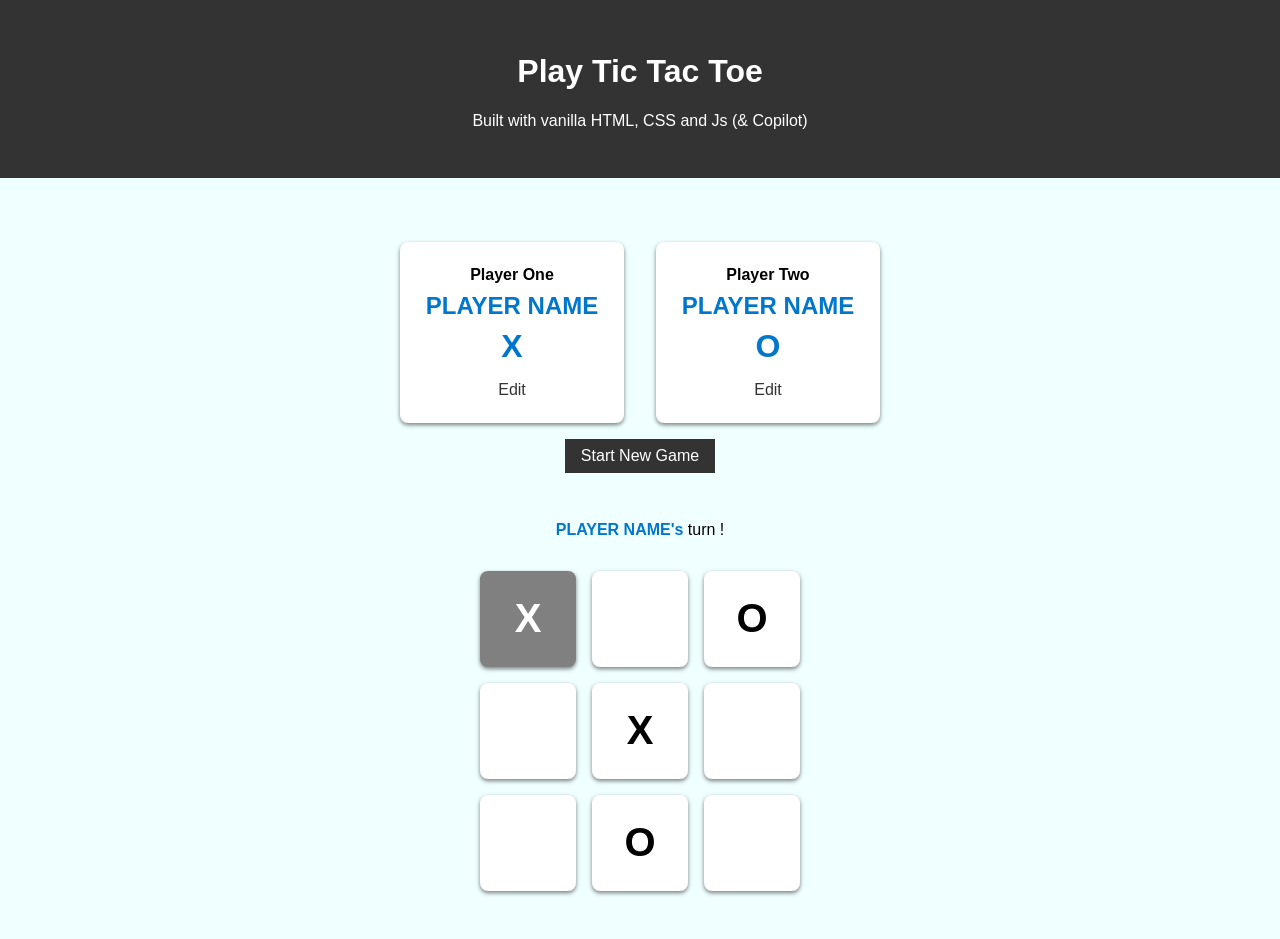
==== tic-tac-toe/index.html @ 69e19ccb "Adds styling for game board" ====
<!DOCTYPE html>
<html lang="en">

<head>
  <meta charset="UTF-8">
  <meta name="viewport" content="width=device-width, initial-scale=1.0">
  <title>Tic-Tac-Toe The Game</title>
  <link rel="preconnect" href="https://fonts.googleapis.com">
  <link rel="preconnect" href="https://fonts.gstatic.com" crossorigin>
  <link href="https://fonts.googleapis.com/css2?family=Source+Code+Pro&display=swap" rel="stylesheet">
  <link rel="stylesheet" href="styles/styles.css">
  <link rel="stylesheet" href="styles/config.css">
  <link rel="stylesheet" href="styles/game.css">
  <link rel="stylesheet" href="styles/overlays.css">
</head>

<body>
  <div id="backdrop"></div>
  <header id="main-header">
    <h1>Play Tic Tac Toe</h1>
    <p> Built with vanilla HTML, CSS and Js (& Copilot)</p>
  </header>
  <main>
    <aside class="modal" id="config-overlay">
      <h2>Name registration</h2>
      <form id="player-form">
        <div class="form-control">
          <label for="player-name">Enter your name</label>
          <input type="text" id="player-name" name="player-name" required>
        </div>
        <div>
          <button class="btn btn-alt" type="button">Cancel</button>
          <button class="btn" type="submit">Confirm</button>
        </div>
      </form>
    </aside>
    <section id="game-config">
      <ol>
        <li>
          <article>
            <h2>Player One</h2>
            <h3>PLAYER NAME</h3>
            <p class="player-symbol">X</p>
            <button class="btn btn-alt">Edit</button>
          </article>
        </li>
        <li>
          <article>
            <h2>Player Two</h2>
            <h3>PLAYER NAME</h3>
            <p class="player-symbol">O</p>
            <button class="btn btn-alt">Edit</button>
          </article>
        </li>
      </ol>
      <button class="btn" id="start-game">Start New Game</button>
    </section>
    <section id="active-game">
      <article id="game-over">
        <h2>
          You won! <span id="winner-game">PLAYER NAME</span>
        </h2>
        <p>Keep playing! </p>
      </article>
      <p><span id="active-player-name">PLAYER NAME's</span> turn !</p>
      <ol id="game-board">
        <li class="disabled">X</li>
        <li></li>
        <li>O</li>

        <li></li>
        <li>X</li>
        <li></li>

        <li></li>
        <li>O</li>
        <li></li>
      </ol>
    </section>
  </main>
</body>

</html>
---- tic-tac-toe/styles/styles.css ----
body{
  margin: 0;
  font-family: 'Caveat', sans-serif;
  color: black;
  background-color: azure;
}

#main-header{
  background-color: #333;
  color: white;
  padding: 2rem 5%;
  text-align: center;
}

.btn{
  font: inherit;
  background-color: #333;
  color: white;
  border: none;
  padding: 0.5rem 1rem;
  cursor: pointer;
}

.btn-alt{
  font: inherit;
  background-color:transparent;
  color: #333;
  border: none;
  padding: 0.5rem 1rem;
  cursor: pointer;
}

.btn:hover{
  background-color: #555;
}

.btn-alt:hover{
  background-color: #ddd;
}
---- tic-tac-toe/styles/config.css ----
#config-overlay{
  text-align: center;
}

#config-overlay h2{
  margin: 0.5rem 0;
}

.form-control{
  width: 100%;
  padding: 0.5rem;
  margin: 0.5rem 0;
}

.form-control label{
  display: block;
  margin-bottom: 0.5rem;
  font-weight: bold;
}

.form-control input{
  font: inherit;
  width: 15rem;
  padding: 0.5rem;
  border: 1px solid #ccc;
}

.form-control input:focus{
  outline-color: #0077cc;
}

#game-config{
  width: 90%;
  max-width: 40%;
  margin: 3rem auto;
  text-align: center;
}

#game-config ol{
  list-style: none;
  margin:0;
  padding: 0;
  display: flex;
}

#game-config li{
  width: 50%;
  margin:1rem;
  padding: 1rem;
  background-color: white;
  border-radius: 8px;
  box-shadow: 0 2px 4px rgba(0,0,0,0.5);
}

#game-config li:hover{
  background-color: #f9f9f9;
}

#game-config h2{
  margin: 0.5rem 0;
  font-size: 1rem;
}

#game-config h3{
  margin: 0.5rem 0;
  font-size: 1.5rem;
  color: #0077cc;
}

.player-symbol{
  font-size: 2rem;
  font-weight: bold;
  color: #0077cc;
  margin: 0.5rem 0;
}
---- tic-tac-toe/styles/game.css ----
#active-game{
  /* display: none; */
  text-align: center;
  margin: 3rem auto;
  width: 90%;
  max-width: 40%;
}

#game-over{
  display: none;
  text-align: center;
  margin: 3rem auto;
  width: 90%;
  max-width: 40rem;
  padding: 1rem;
  background-color: #0077cc;
  color: #f9f9f9;
  box-shadow: 0 2px 4px rgba(0,0,0,0.5);
  border-radius: 8px;
}

#game-over h2{
  font-size: 2rem;
  margin: 0.5rem 0;
}

#active-player-name{
  font-weight: bold;
  color: #0077cc;
  margin: 0.5rem 0;
}

#game-board{
  list-style: none;
  display: grid;
  grid-template-columns: repeat(3, 6rem);
  grid-template-rows: repeat(3, 6rem);
  justify-content: center;
  gap: 1rem;
  margin: 2rem 0;
  padding: 0;
}

#game-board li{
  display: flex;
  justify-content: center;
  align-items: center;
  font-size: 2.5rem;
  font-weight: bolder;
  background-color: white;
  border-radius: 8px;
  box-shadow: 0 2px 4px rgba(0,0,0,0.5);
  cursor: pointer;
}

#game-board li:hover{
  background-color: #f9f9f9;
}

#game-board li.disabled{
  background-color: gray;
  color: white;
  cursor: default;
}
---- tic-tac-toe/styles/overlays.css ----
.modal{
    display: none;
    position: fixed;
    left: 10%;
    top: 10%;
    width: 80%;
    background-color: white;
    padding: 40px;
    border-radius: 5px;
    box-shadow: 0 0 10px rgba(0,0,0,0.5);
    z-index: 100;
}

#backdrop{
    display: none;
    position: fixed;
    left: 0;
    top: 0;
    width: 100%;
    height: 100%;
    background-color: rgba(0,0,0,0.7);
}

@media (min-width: 768px){
    .modal{
        width: 30%;
        left: 30%;
    }
}
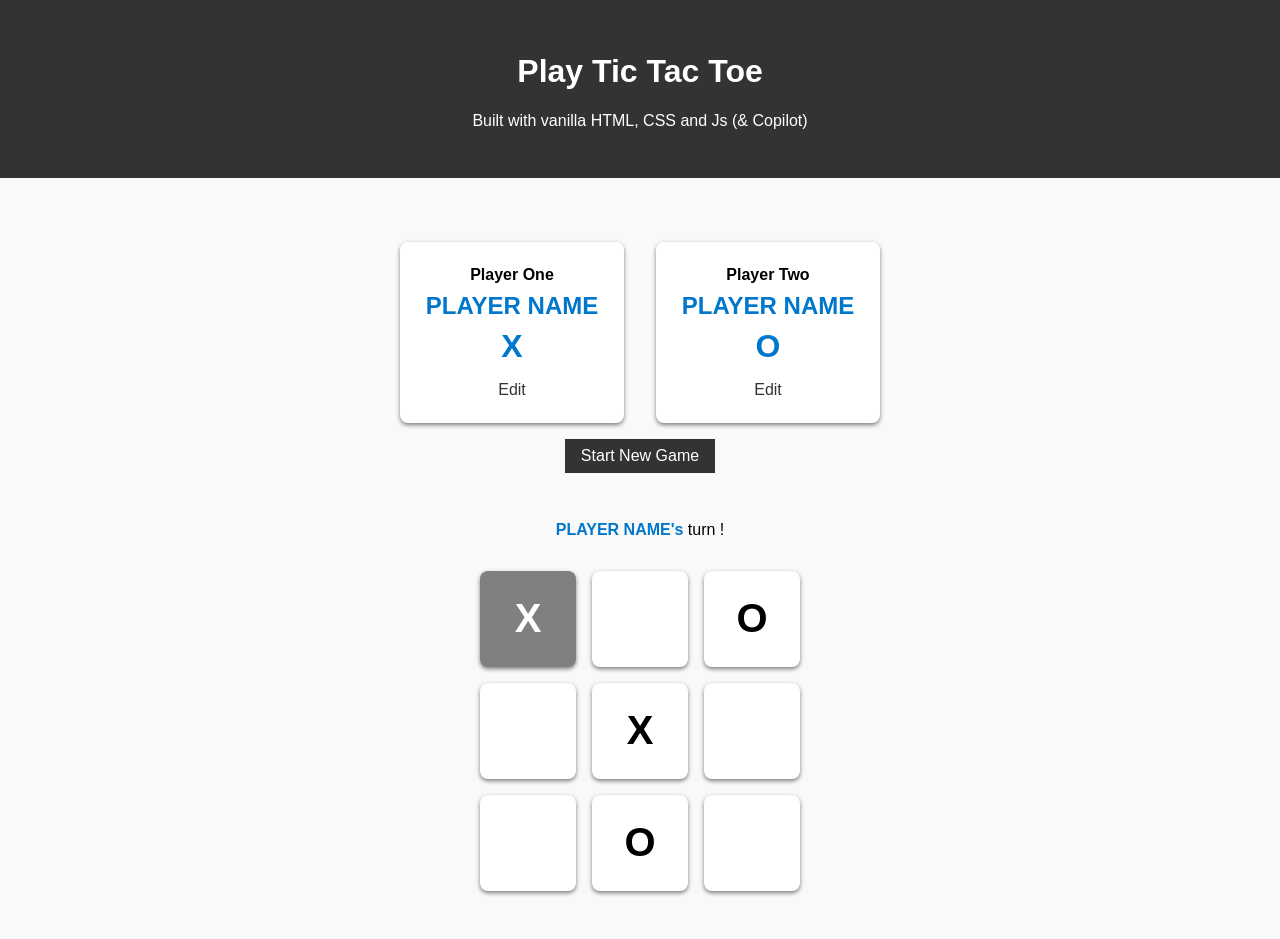
==== commit b73bac5c: "add error class. and reset to cancel" ====
--- a/tic-tac-toe/index.html
+++ b/tic-tac-toe/index.html
@@ -8,10 +8,13 @@
   <link rel="preconnect" href="https://fonts.googleapis.com">
   <link rel="preconnect" href="https://fonts.gstatic.com" crossorigin>
   <link href="https://fonts.googleapis.com/css2?family=Source+Code+Pro&display=swap" rel="stylesheet">
-  <link rel="stylesheet" href="styles/styles.css">
-  <link rel="stylesheet" href="styles/config.css">
-  <link rel="stylesheet" href="styles/game.css">
-  <link rel="stylesheet" href="styles/overlays.css">
+  <link rel="stylesheet" href="styles/styles.css" />
+  <link rel="stylesheet" href="styles/config.css" />
+  <link rel="stylesheet" href="styles/game.css" />
+  <link rel="stylesheet" href="styles/overlays.css" />
+  <script src="scripts/config.js" defer></script>
+  <script src="scripts/game.js" defer></script>
+  <script src="scripts/app.js" defer></script>
 </head>
 
 <body>
@@ -28,8 +31,9 @@
           <label for="player-name">Enter your name</label>
           <input type="text" id="player-name" name="player-name" required>
         </div>
+        <p id="config-errors"></p>
         <div>
-          <button class="btn btn-alt" type="button">Cancel</button>
+          <button class="btn btn-alt" type="reset" id="cancel-config-btn">Cancel</button>
           <button class="btn" type="submit">Confirm</button>
         </div>
       </form>
@@ -41,7 +45,7 @@
             <h2>Player One</h2>
             <h3>PLAYER NAME</h3>
             <p class="player-symbol">X</p>
-            <button class="btn btn-alt">Edit</button>
+            <button class="btn btn-alt" id="edit-player-one-btn" data-playerid="1">Edit</button>
           </article>
         </li>
         <li>
@@ -49,7 +53,7 @@
             <h2>Player Two</h2>
             <h3>PLAYER NAME</h3>
             <p class="player-symbol">O</p>
-            <button class="btn btn-alt">Edit</button>
+            <button class="btn btn-alt" id="edit-player-two-btn" data-playerid="2">Edit</button>
           </article>
         </li>
       </ol>
--- a/tic-tac-toe/styles/styles.css
+++ b/tic-tac-toe/styles/styles.css
@@ -2,7 +2,7 @@
   margin: 0;
   font-family: 'Caveat', sans-serif;
   color: black;
-  background-color: azure;
+  background-color: #f9f9f9;
 }
 
 #main-header{
--- a/tic-tac-toe/styles/config.css
+++ b/tic-tac-toe/styles/config.css
@@ -29,6 +29,16 @@
   outline-color: #0077cc;
 }
 
+.error input{
+  border-color: darkred;
+  color: rgb(131, 13, 0);
+  background-color:antiquewhite;
+}
+
+.error label{
+  color: rgb(131, 13, 0);
+}
+
 #game-config{
   width: 90%;
   max-width: 40%;
@@ -52,10 +62,6 @@
   box-shadow: 0 2px 4px rgba(0,0,0,0.5);
 }
 
-#game-config li:hover{
-  background-color: #f9f9f9;
-}
-
 #game-config h2{
   margin: 0.5rem 0;
   font-size: 1rem;
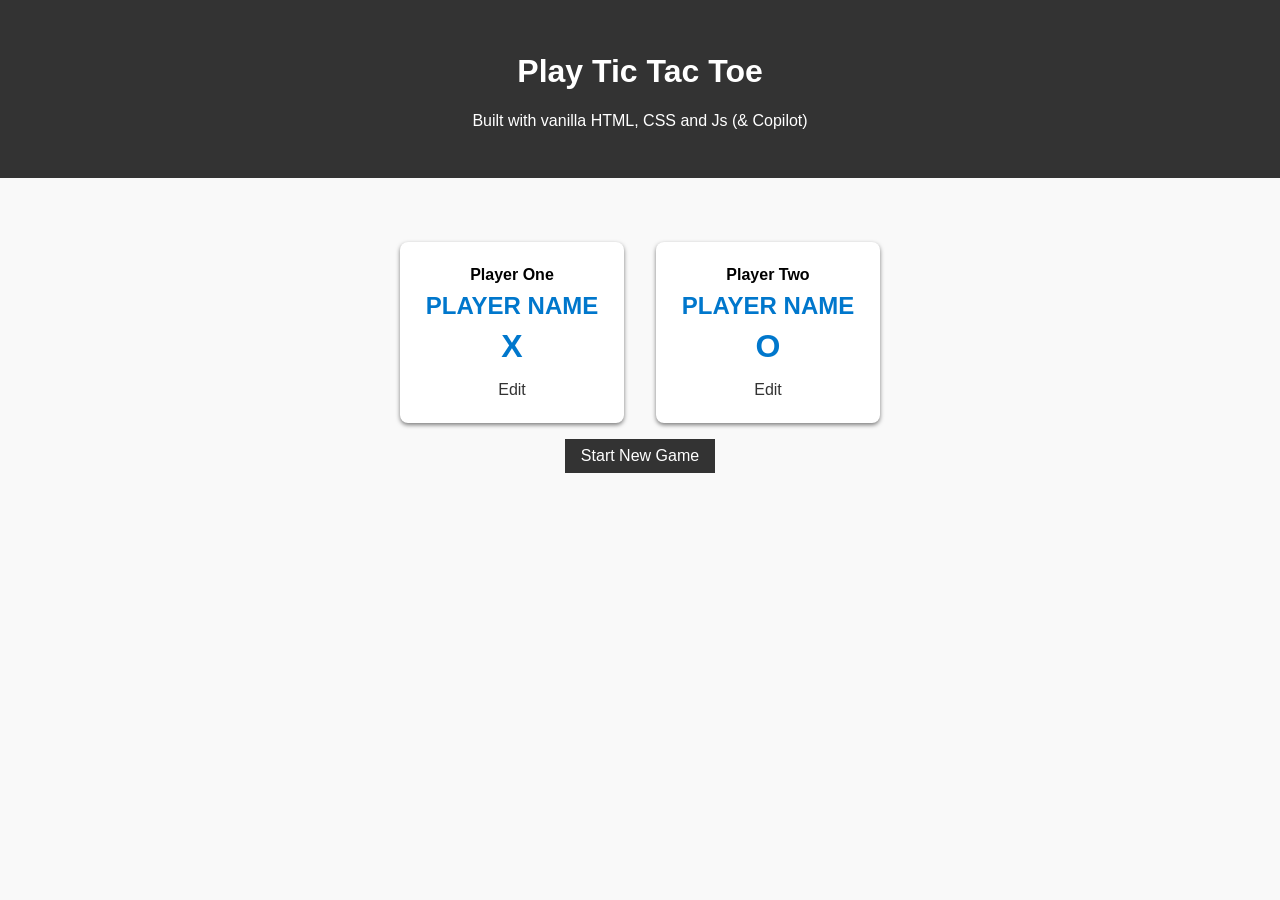
==== commit bcfa295c: "Logic for game board display" ====
--- a/tic-tac-toe/index.html
+++ b/tic-tac-toe/index.html
@@ -41,19 +41,19 @@
     <section id="game-config">
       <ol>
         <li>
-          <article>
+          <article id="player-one-data">
             <h2>Player One</h2>
             <h3>PLAYER NAME</h3>
             <p class="player-symbol">X</p>
-            <button class="btn btn-alt" id="edit-player-one-btn" data-playerid="1">Edit</button>
+            <button class="btn btn-alt" id="edit-player-one-btn" data-playerid="one">Edit</button>
           </article>
         </li>
         <li>
-          <article>
+          <article id="player-two-data">
             <h2>Player Two</h2>
             <h3>PLAYER NAME</h3>
             <p class="player-symbol">O</p>
-            <button class="btn btn-alt" id="edit-player-two-btn" data-playerid="2">Edit</button>
+            <button class="btn btn-alt" id="edit-player-two-btn" data-playerid="two">Edit</button>
           </article>
         </li>
       </ol>
@@ -68,16 +68,16 @@
       </article>
       <p><span id="active-player-name">PLAYER NAME's</span> turn !</p>
       <ol id="game-board">
-        <li class="disabled">X</li>
         <li></li>
-        <li>O</li>
-
         <li></li>
-        <li>X</li>
         <li></li>
 
         <li></li>
-        <li>O</li>
+        <li></li>
+        <li></li>
+
+        <li></li>
+        <li></li>
         <li></li>
       </ol>
     </section>
--- a/tic-tac-toe/styles/game.css
+++ b/tic-tac-toe/styles/game.css
@@ -1,5 +1,5 @@
 #active-game{
-  /* display: none; */
+  display: none;
   text-align: center;
   margin: 3rem auto;
   width: 90%;
@@ -31,8 +31,8 @@
 }
 
 #game-board{
+  display: grid;
   list-style: none;
-  display: grid;
   grid-template-columns: repeat(3, 6rem);
   grid-template-rows: repeat(3, 6rem);
   justify-content: center;
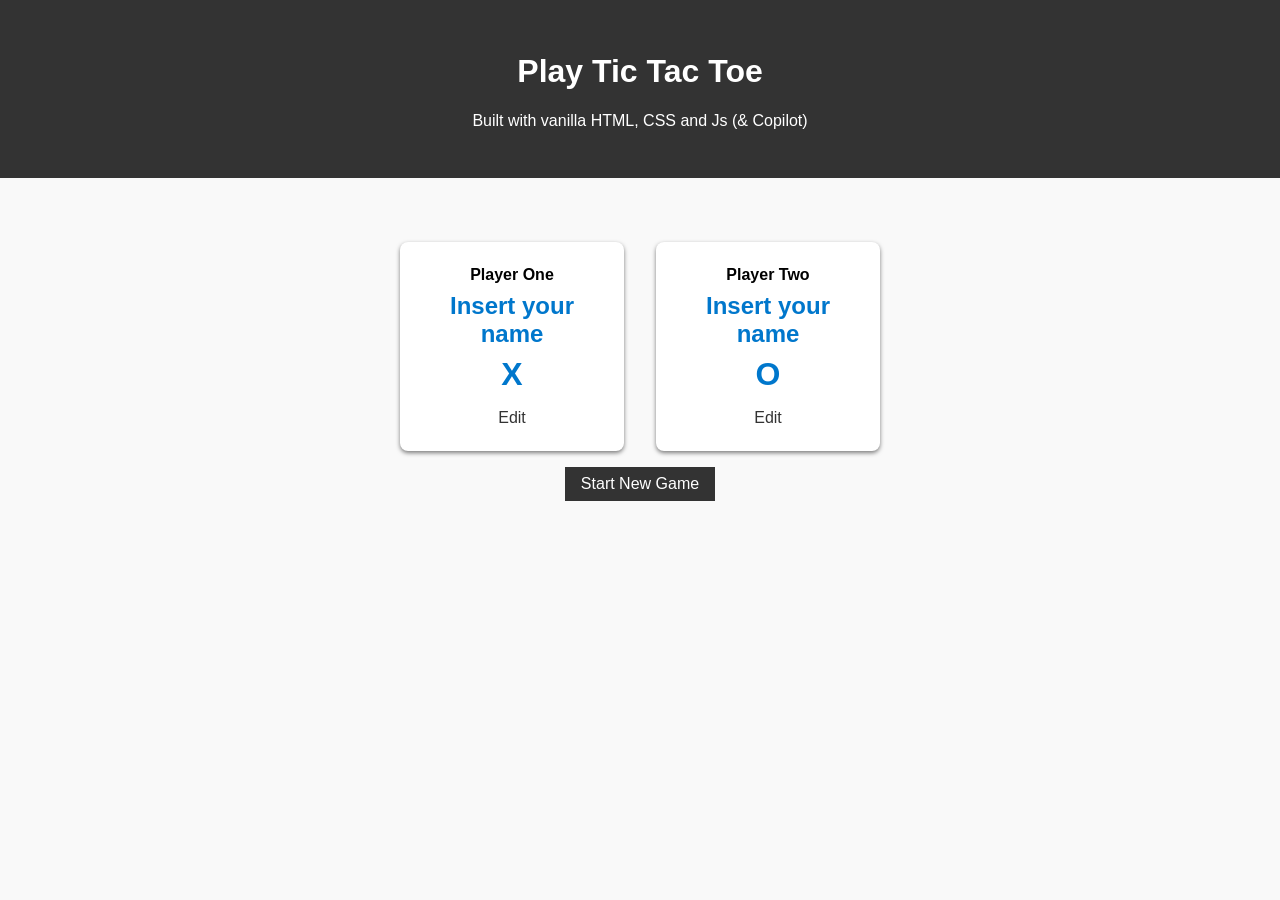
==== commit 86638594: "Finisehd reset logic" ====
--- a/tic-tac-toe/index.html
+++ b/tic-tac-toe/index.html
@@ -43,7 +43,7 @@
         <li>
           <article id="player-one-data">
             <h2>Player One</h2>
-            <h3>PLAYER NAME</h3>
+            <h3>Insert your name</h3>
             <p class="player-symbol">X</p>
             <button class="btn btn-alt" id="edit-player-one-btn" data-playerid="one">Edit</button>
           </article>
@@ -51,7 +51,7 @@
         <li>
           <article id="player-two-data">
             <h2>Player Two</h2>
-            <h3>PLAYER NAME</h3>
+            <h3>Insert your name</h3>
             <p class="player-symbol">O</p>
             <button class="btn btn-alt" id="edit-player-two-btn" data-playerid="two">Edit</button>
           </article>
@@ -62,23 +62,23 @@
     <section id="active-game">
       <article id="game-over">
         <h2>
-          You won! <span id="winner-game">PLAYER NAME</span>
+          <span id="winner-game"></span>
         </h2>
         <p>Keep playing! </p>
       </article>
-      <p><span id="active-player-name">PLAYER NAME's</span> turn !</p>
+      <h3><span id="active-player-name"></span>'s turn !</h3>
       <ol id="game-board">
-        <li></li>
-        <li></li>
-        <li></li>
+        <li data-col="1" data-row="1"></li>
+        <li data-col="2" data-row="1"></li>
+        <li data-col="3" data-row="1"></li>
 
-        <li></li>
-        <li></li>
-        <li></li>
+        <li data-col="1" data-row="2"></li>
+        <li data-col="2" data-row="2"></li>
+        <li data-col="3" data-row="2"></li>
 
-        <li></li>
-        <li></li>
-        <li></li>
+        <li data-col="1" data-row="3"></li>
+        <li data-col="2" data-row="3"></li>
+        <li data-col="3" data-row="3"></li>
       </ol>
     </section>
   </main>
--- a/tic-tac-toe/styles/game.css
+++ b/tic-tac-toe/styles/game.css
@@ -28,6 +28,7 @@
   font-weight: bold;
   color: #0077cc;
   margin: 0.5rem 0;
+  font-size: 2rem;
 }
 
 #game-board{
